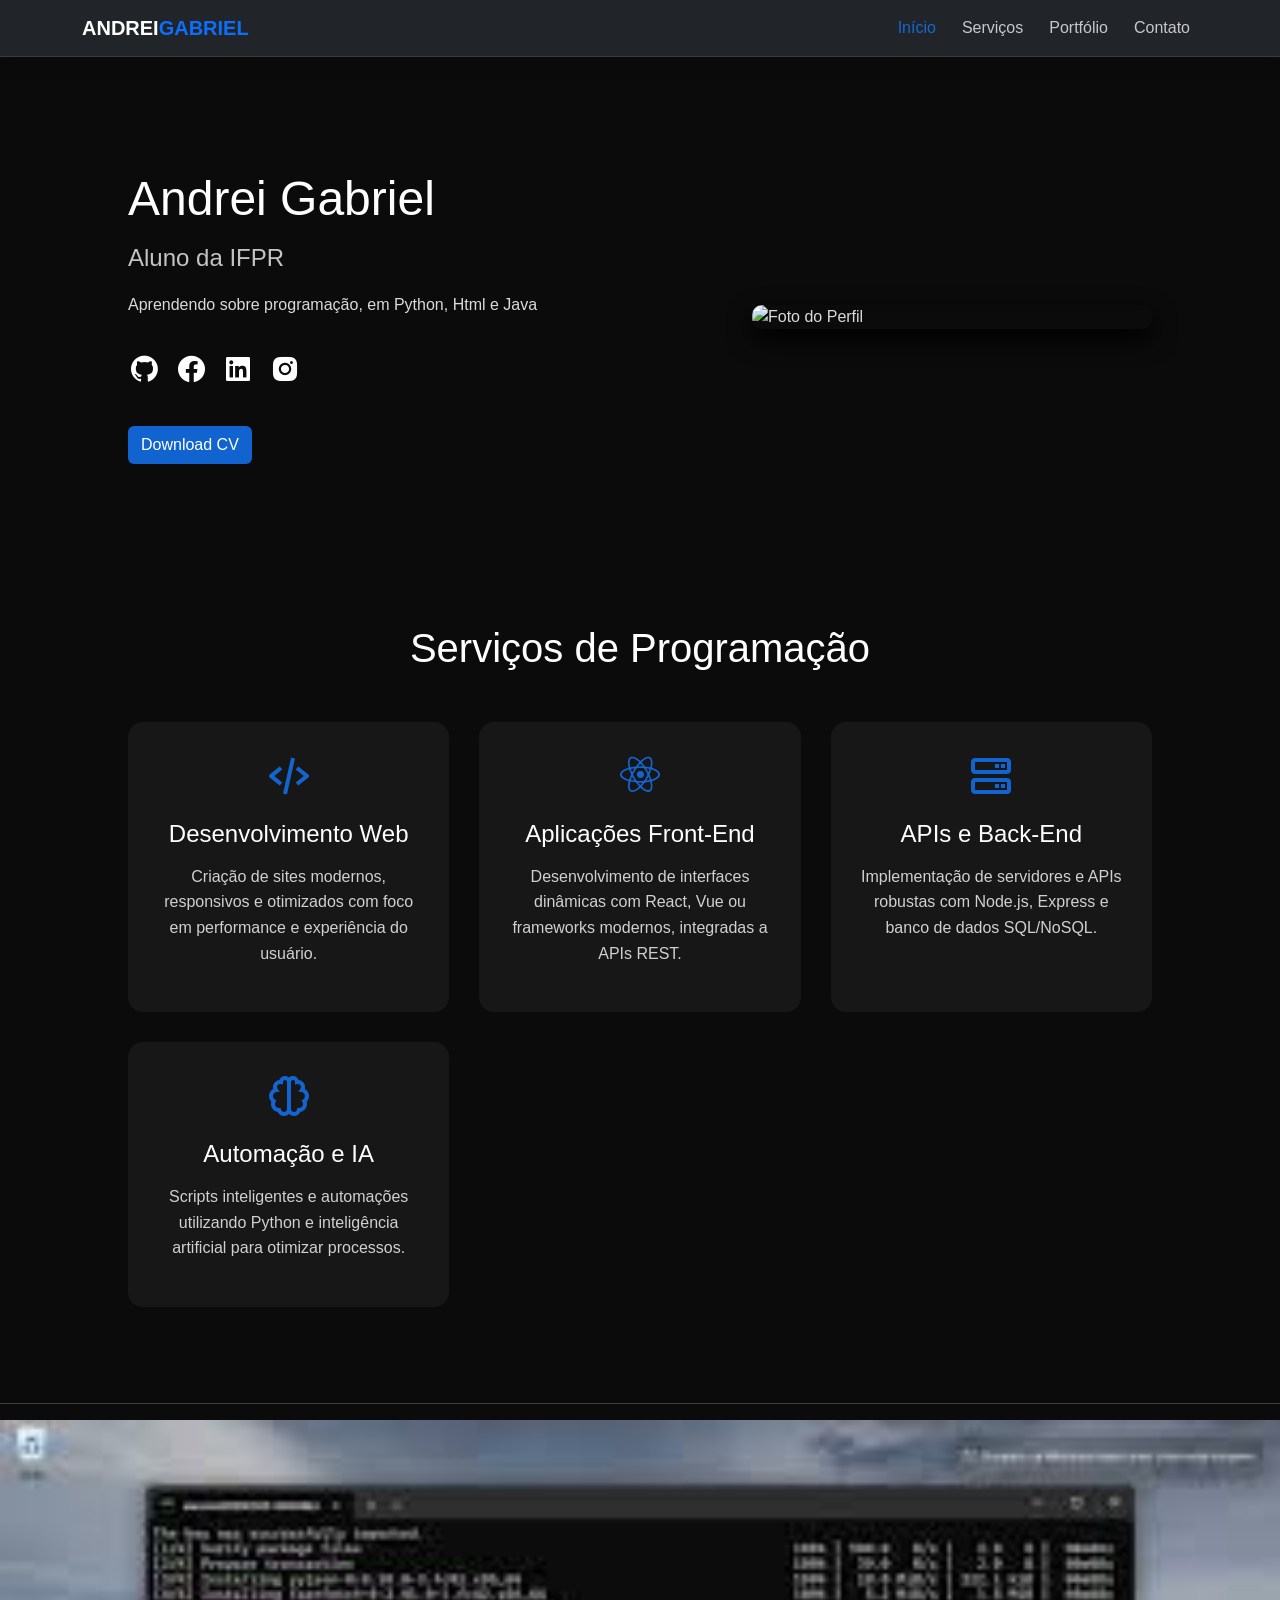
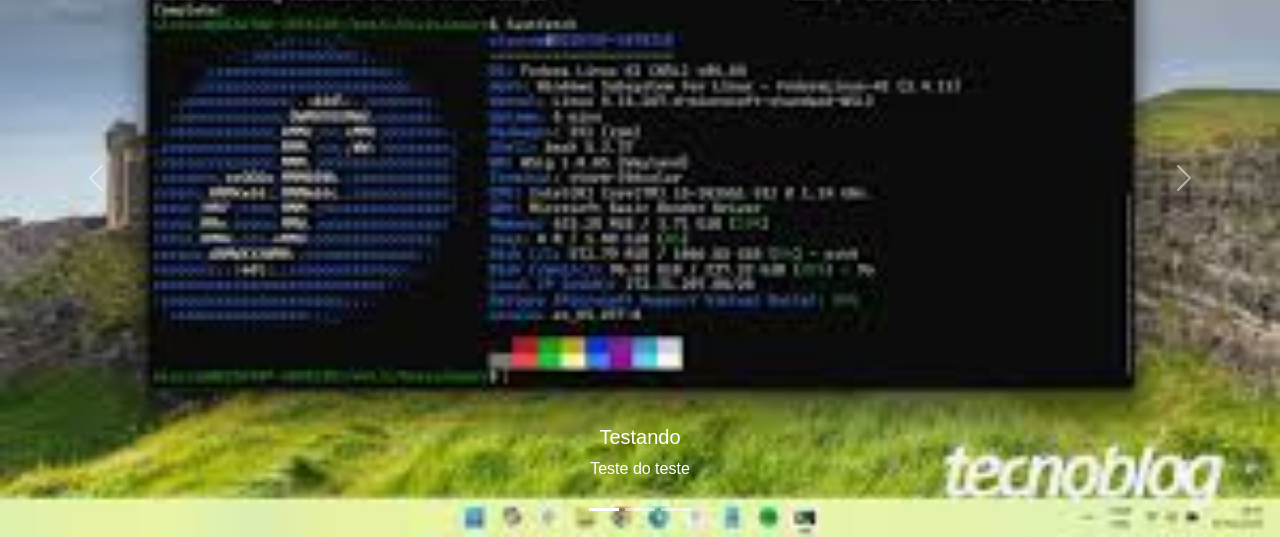
==== index.html @ cb39ccd6 "Add files via upload" ====
<!DOCTYPE html>
<html lang="pt-BR">
<head>
    <meta charset="UTF-8">
    <meta name="viewport" content="width=device-width, initial-scale=1.0">
    <title>Meu Portfólio - Andrei Gabriel</title>

    <link href='https://unpkg.com/boxicons@2.1.4/css/boxicons.min.css' rel='stylesheet'>
    <link rel="stylesheet" href="css/style.css">
    <link href="https://cdn.jsdelivr.net/npm/bootstrap@5.3.3/dist/css/bootstrap.min.css" rel="stylesheet">
</head>
<body>
    <!-- AULA 03 -->
    <nav class="navbar navbar-expand-lg navbar-dark bg-dark fixed-top shadow">
        <div class="container">
            <a class="navbar-brand fw-bold" href="#home">
            Andrei<span class="text-primary">Gabriel</span>
            </a>
            <button class="navbar-toggler" type="button" data-bs-toggle="collapse" data-bs-target="#navbarNav" 
                    aria-controls="navbarNav" aria-expanded="false" aria-label="Toggle navigation">
            <i class='bx bx-menu fs-1 text-light'></i>
            </button>
            <div class="collapse navbar-collapse justify-content-end" id="navbarNav">
            <ul class="navbar-nav">
                <li class="nav-item">
                    <a class="nav-link active" href="#home">Início</a>
                </li>
                <li class="nav-item">
                <a class="nav-link" href="#services">Serviços</a>
                </li>
                <li class="nav-item">
                <a class="nav-link" href="#portfolio">Portfólio</a>
                </li>
                <li class="nav-item">
                <a class="nav-link" href="#contact">Contato</a>
                </li>
            </ul>
            </div>
        </div>
    </nav>

    <!-- AULA 02 -->
    <section class="home" id="home">
        <div class="home-content">
            <h1>Andrei Gabriel</h1>
            <h3>Aluno da IFPR</h3>

            <p>
               Aprendendo sobre programação, em Python, Html e Java
            </p>
            
            <div class="social-media">
                <a href="https://github.com/Dreeemcs" target="_blank">
                    <i class="bx bxl-github"></i>
                </a>
                <a href="https://www.facebook.com/share/18AQAhV2an/" target="_blank">
                    <i class="bx bxl-facebook-circle"></i>
                </a>
                <a href="https://www.linkedin.com/in/andrei-gabriel-53836b321/" target="_blank">
                    <i class="bx bxl-linkedin-square"></i>
                </a>
                <a href="https://www.instagram.com/dreeobeckstein?igsh=MW1maWptemY2N3ExMA==" target="_blank">
                    <i class="bx bxl-instagram-alt"></i>
                </a>
            </div>

            <a href="CV - Josué Henrique BR.pdf" class="btn" download="CV - Josué Henrique BR.pdf">Download CV</a>
        </div>

        <div class="home-img">
            <img src="https://avatars.githubusercontent.com/u/92281153?s=400&u=86f9f7d1391431ae4bd909e706e4bea1ad029114&v=4" alt="Foto do Perfil">
        </div>
    </section>

    <!-- ATIVIDADE 01: SECTION GRID/FLEX -->
    <section class="services" id="services">
        <h2 class="heading">Serviços de Programação</h2>

        <div class="services-container">
            <div class="service-box">
                <i class='bx bx-code-alt'></i>
                <h3>Desenvolvimento Web</h3>
                <p>Criação de sites modernos, responsivos e otimizados com foco em performance e experiência do usuário.</p>
            </div>

            <div class="service-box">
                <i class='bx bxl-react'></i>
                <h3>Aplicações Front-End</h3>
                <p>Desenvolvimento de interfaces dinâmicas com React, Vue ou frameworks modernos, integradas a APIs REST.</p>
            </div>

            <div class="service-box">
                <i class='bx bx-server'></i>
                <h3>APIs e Back-End</h3>
                <p>Implementação de servidores e APIs robustas com Node.js, Express e banco de dados SQL/NoSQL.</p>
            </div>

            <div class="service-box">
                <i class='bx bx-brain'></i>
                <h3>Automação e IA</h3>
                <p>Scripts inteligentes e automações utilizando Python e inteligência artificial para otimizar processos.</p>
            </div>
        </div>
    </section>

    <hr>

    <!-- ATIVIDADE 02: BOOTSTRAP -->
    <section class="sobremim" id="sobremim">
        <div id="carouselExampleCaptions" class="carousel slide" data-bs-ride="carousel">
            <div class="carousel-indicators">
              <button type="button" data-bs-target="#carouselExampleCaptions" data-bs-slide-to="0" class="active" aria-current="true" aria-label="Slide 1"></button>
              <button type="button" data-bs-target="#carouselExampleCaptions" data-bs-slide-to="1" aria-label="Slide 2"></button>
              <button type="button" data-bs-target="#carouselExampleCaptions" data-bs-slide-to="2" aria-label="Slide 3"></button>
            </div>
            <div class="carousel-inner">
              <div class="carousel-item active">
                <img src="img/489.jfif" class="d-block w-100" alt="...">
                <div class="carousel-caption d-none d-md-block">
                  <h5>Testando</h5>
                  <p>Teste do teste</p>
                </div>
              </div>
              <div class="carousel-item">
                <img src="img/Tstej.jfif" class="d-block w-100" alt="...">
                <div class="carousel-caption d-none d-md-block">
                  <h5>Teste 2</h5>
                  <p>Ele sabe</p>
                </div>
              </div>
              <div class="carousel-item">
                <img src="img/Tsts.jfif" class="d-block w-100" alt="...">
                <div class="carousel-caption d-none d-md-block">
                  <h5>Teste 3</h5>
                  <p>Quem sabe</p>
                </div>
              </div>
            </div>
            <button class="carousel-control-prev" type="button" data-bs-target="#carouselExampleCaptions" data-bs-slide="prev">
              <span class="carousel-control-prev-icon" aria-hidden="true"></span>
              <span class="visually-hidden">Previous</span>
            </button>
            <button class="carousel-control-next" type="button" data-bs-target="#carouselExampleCaptions" data-bs-slide="next">
              <span class="carousel-control-next-icon" aria-hidden="true"></span>
              <span class="visually-hidden">Next</span>
            </button>
          </div>

    </section>

    <script src="https://cdn.jsdelivr.net/npm/bootstrap@5.3.3/dist/js/bootstrap.bundle.min.js"></script>
</body>
</html>
---- css/style.css ----
/* RESET E BASE */
* {
    margin: 0;
    padding: 0;
    box-sizing: border-box;
    font-family: 'Segoe UI', Tahoma, Geneva, Verdana, sans-serif;
}

body {
    background-color: #0b0b0b !important;
    color: rgba(255, 255, 255, 0.85) !important;
    padding-top: 90px; /* evita sobreposição do conteúdo com navbar fixa */
}

/* SEÇÕES GERAIS */
section {
    background: transparent !important;
}

/* NAVBAR */
.navbar {
    backdrop-filter: blur(6px);
    background-color: rgba(15, 15, 15, 0.95) !important;
    border-bottom: 1px solid rgba(255, 255, 255, 0.1);
}

.navbar-brand {
    font-size: 1.6rem;
    color: white !important;
    text-transform: uppercase;
}

.navbar-brand span {
    color: rgba(18, 115, 241, 0.852);
}

.nav-link {
    color: rgba(255, 255, 255, 0.75) !important;
    font-weight: 500;
    margin-left: 10px;
    transition: color 0.3s ease;
}

.nav-link:hover,
.nav-link.active {
    color: rgba(18, 115, 241, 0.852) !important;
}

/* HOME */
.home {
    display: flex;
    align-items: center;
    justify-content: space-between;
    padding: 80px 10%;
    flex-wrap: wrap;
}

.home-content {
    max-width: 600px;
}

.home-content h1 {
    font-size: 3rem;
    color: white;
    margin-bottom: 16px;
}

.home-content h3 {
    font-size: 1.5rem;
    color: rgba(255, 255, 255, 0.756);
    margin-bottom: 20px;
}

.home-content p {
    font-size: 1rem;
    line-height: 1.6;
    margin-bottom: 30px;
}

.social-media {
    display: flex;
    gap: 15px;
    margin-bottom: 30px;
}

.social-media a {
    font-size: 2rem;
    color: white;
    transition: color 0.3s ease;
}

.social-media a:hover {
    color: rgba(18, 115, 241, 0.852);
}

.btn {
    display: inline-block;
    padding: 12px 25px;
    background-color: rgba(18, 115, 241, 0.852) !important;
    color: white !important;
    text-decoration: none;
    border-radius: 20px;
    font-weight: bold;
    transition: background-color 0.3s ease;
}

.btn:hover {
    background-color: rgba(5, 43, 93, 0.852) !important;
}

.home-img {
    max-width: 400px;
    flex: 1;
    display: flex;
    justify-content: center;
}

.home-img img {
    width: 100%;
    border-radius: 10px;
    box-shadow: 0 10px 25px black;
}

@media (max-width: 900px) {
    .home {
        flex-direction: column-reverse;
        padding: 50px 5%;
        text-align: center;
    }

    .home-content {
        max-width: 100%;
    }

    .social-media {
        justify-content: center;
    }

    .home-img {
        margin-bottom: 30px;
    }
}

/* SEÇÃO DE SERVIÇOS */
.services {
    padding: 80px 10%;
    text-align: center;
    background-color: rgba(15, 15, 15, 0.95);
}

.services .heading {
    font-size: 2.5rem;
    color: white;
    margin-bottom: 50px;
}

.services-container {
    display: grid;
    grid-template-columns: repeat(auto-fit, minmax(250px, 1fr));
    gap: 30px;
}

.service-box {
    background-color: rgba(255, 255, 255, 0.05) !important;
    border-radius: 15px;
    padding: 30px;
    transition: transform 0.3s ease, box-shadow 0.3s ease;
}

.service-box:hover {
    transform: translateY(-8px);
    box-shadow: 0 10px 25px rgba(0, 0, 0, 0.5);
}

.service-box i {
    font-size: 3rem;
    color: rgba(18, 115, 241, 0.852);
    margin-bottom: 20px;
}

.service-box h3 {
    color: white;
    font-size: 1.5rem;
    margin-bottom: 15px;
}

.service-box p {
    color: rgba(255, 255, 255, 0.8) !important;
    font-size: 1rem;
    line-height: 1.6;
}
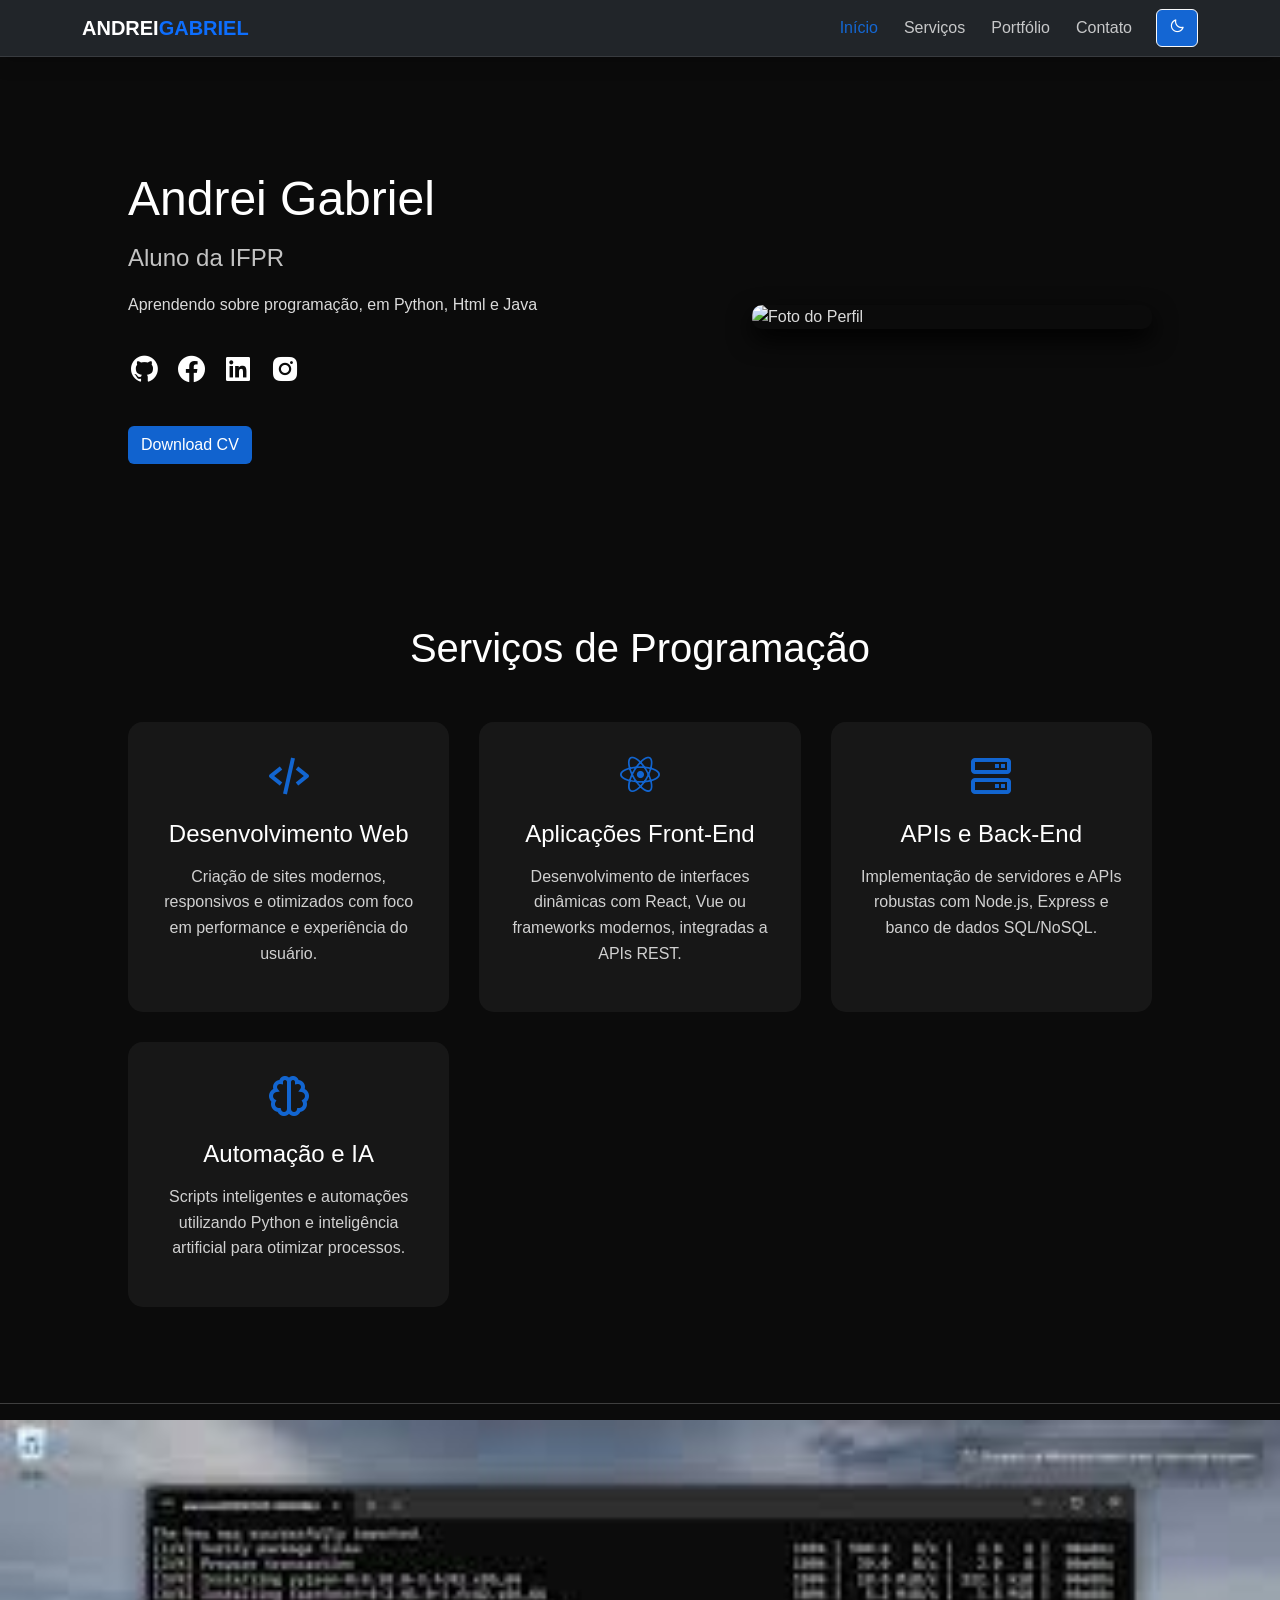
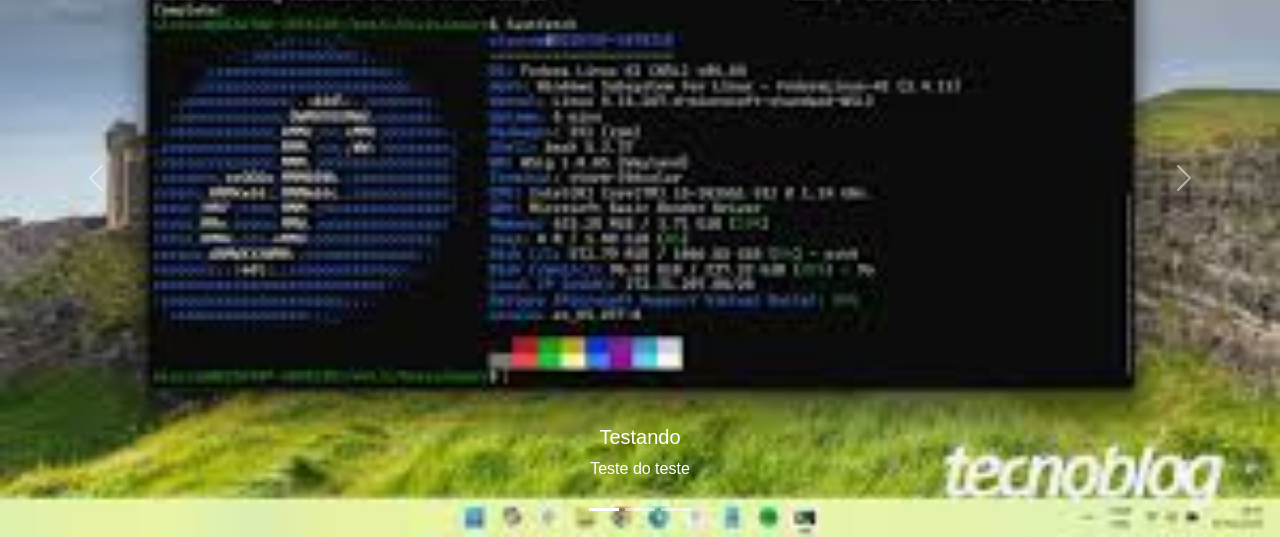
==== commit 5cfc70a9: "modificações" ====
--- a/index.html
+++ b/index.html
@@ -34,6 +34,12 @@
                 <li class="nav-item">
                 <a class="nav-link" href="#contact">Contato</a>
                 </li>
+                            <li class="nav-item d-flex align-items-center ms-3">
+              <button id="themeToggle" class="btn btn-outline-light" type="button" title="Alternar tema">
+                <i id="themeIcon" class="bx bx-moon"></i>
+              </button>
+              
+            </li>
             </ul>
             </div>
         </div>
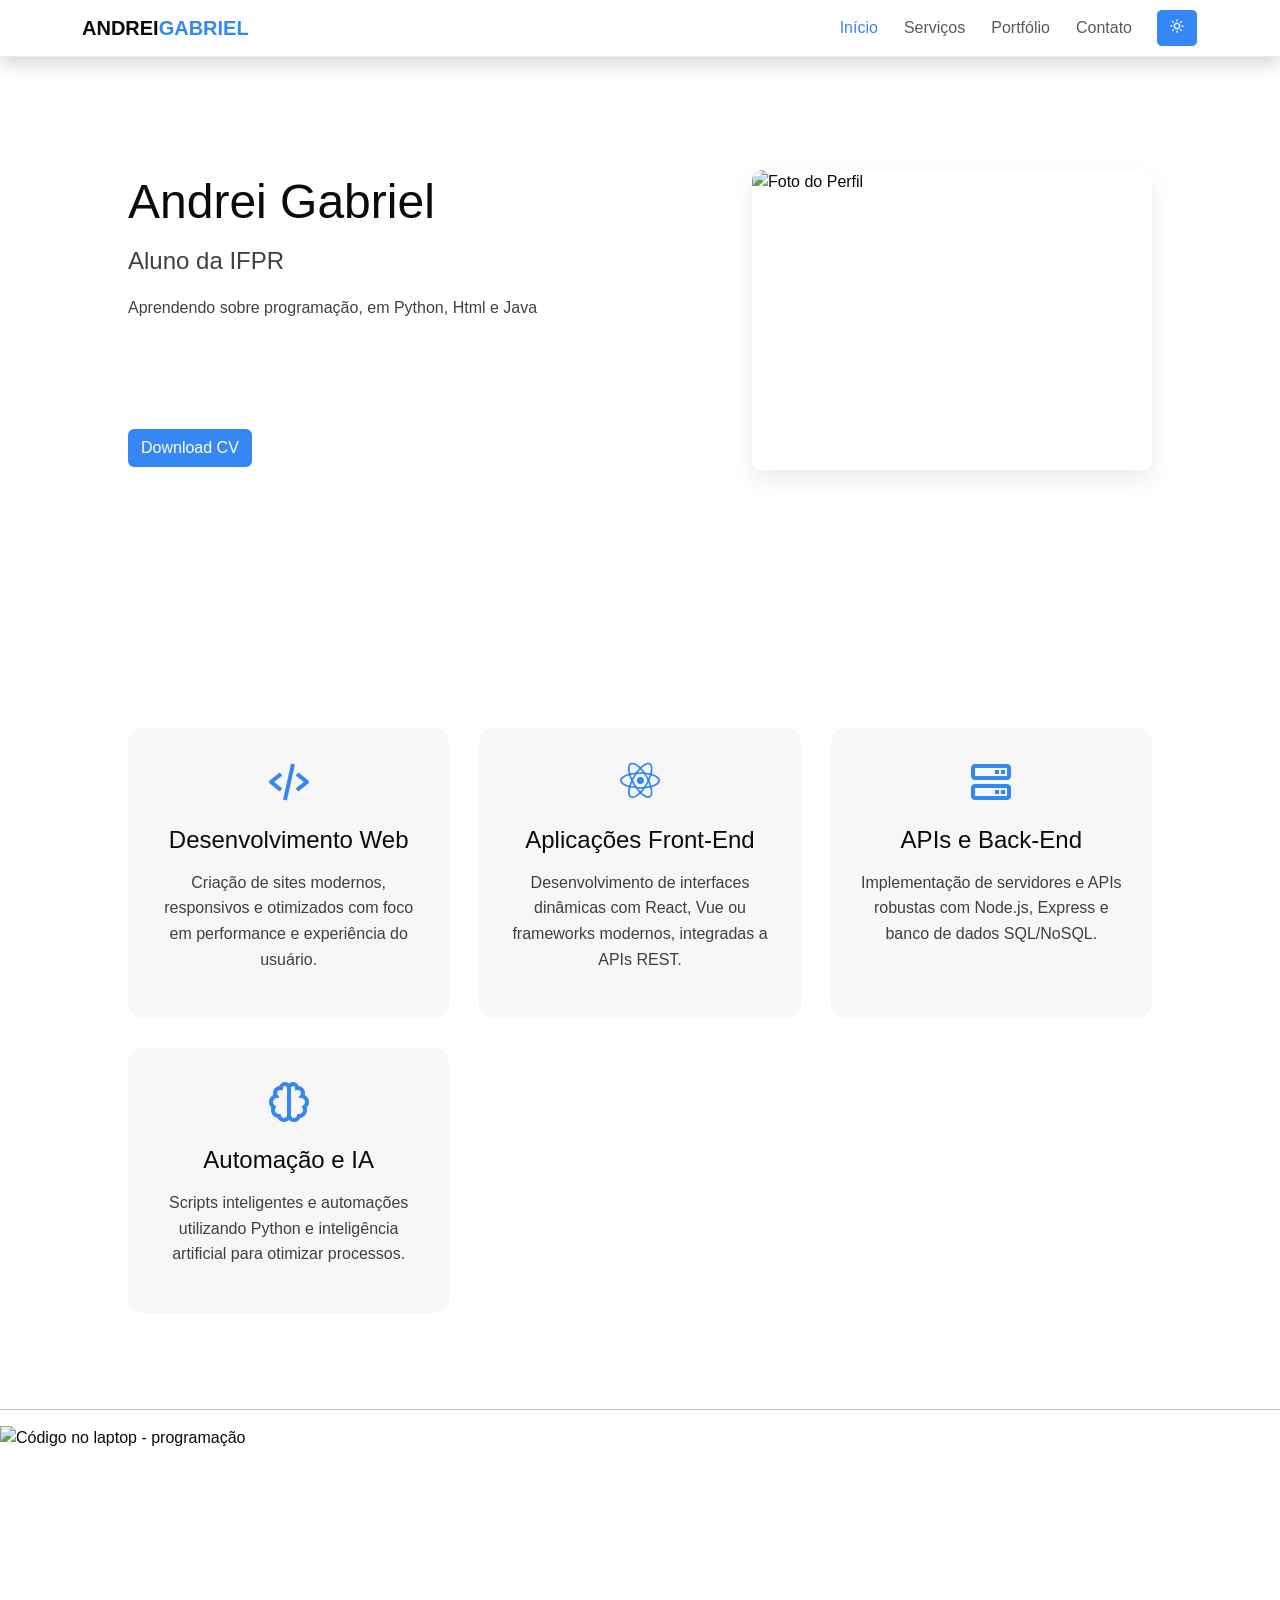
==== commit 532bd4df: "modificação" ====
--- a/index.html
+++ b/index.html
@@ -113,47 +113,49 @@
 
     <!-- ATIVIDADE 02: BOOTSTRAP -->
     <section class="sobremim" id="sobremim">
-        <div id="carouselExampleCaptions" class="carousel slide" data-bs-ride="carousel">
-            <div class="carousel-indicators">
-              <button type="button" data-bs-target="#carouselExampleCaptions" data-bs-slide-to="0" class="active" aria-current="true" aria-label="Slide 1"></button>
-              <button type="button" data-bs-target="#carouselExampleCaptions" data-bs-slide-to="1" aria-label="Slide 2"></button>
-              <button type="button" data-bs-target="#carouselExampleCaptions" data-bs-slide-to="2" aria-label="Slide 3"></button>
+      <div id="carouselExampleCaptions" class="carousel slide" data-bs-ride="carousel">
+        <div class="carousel-indicators">
+          <button type="button" data-bs-target="#carouselExampleCaptions" data-bs-slide-to="0" class="active" aria-current="true" aria-label="Slide 1"></button>
+          <button type="button" data-bs-target="#carouselExampleCaptions" data-bs-slide-to="1" aria-label="Slide 2"></button>
+          <button type="button" data-bs-target="#carouselExampleCaptions" data-bs-slide-to="2" aria-label="Slide 3"></button>
+        </div>
+        <div class="carousel-inner">
+          <div class="carousel-item active">
+            <img src="https://source.unsplash.com/1600x420/?coding,programming&sig=1" class="d-block w-100" alt="Código no laptop - programação">
+            <div class="carousel-caption d-none d-md-block">
+              <h5>Testando</h5>
+              <p>Teste do teste</p>
             </div>
-            <div class="carousel-inner">
-              <div class="carousel-item active">
-                <img src="img/489.jfif" class="d-block w-100" alt="...">
-                <div class="carousel-caption d-none d-md-block">
-                  <h5>Testando</h5>
-                  <p>Teste do teste</p>
-                </div>
-              </div>
-              <div class="carousel-item">
-                <img src="img/Tstej.jfif" class="d-block w-100" alt="...">
-                <div class="carousel-caption d-none d-md-block">
-                  <h5>Teste 2</h5>
-                  <p>Ele sabe</p>
-                </div>
-              </div>
-              <div class="carousel-item">
-                <img src="img/Tsts.jfif" class="d-block w-100" alt="...">
-                <div class="carousel-caption d-none d-md-block">
-                  <h5>Teste 3</h5>
-                  <p>Quem sabe</p>
-                </div>
-              </div>
+          </div>
+          <div class="carousel-item">
+            <img src="https://source.unsplash.com/1600x420/?developer,workspace&sig=2" class="d-block w-100" alt="Ambiente de trabalho de desenvolvedor">
+            <div class="carousel-caption d-none d-md-block">
+              <h5>Teste 2</h5>
+              <p>Ele sabe</p>
             </div>
-            <button class="carousel-control-prev" type="button" data-bs-target="#carouselExampleCaptions" data-bs-slide="prev">
-              <span class="carousel-control-prev-icon" aria-hidden="true"></span>
-              <span class="visually-hidden">Previous</span>
-            </button>
-            <button class="carousel-control-next" type="button" data-bs-target="#carouselExampleCaptions" data-bs-slide="next">
-              <span class="carousel-control-next-icon" aria-hidden="true"></span>
-              <span class="visually-hidden">Next</span>
-            </button>
           </div>
-
+          <div class="carousel-item">
+            <img src="https://source.unsplash.com/1600x420/?laptop,code&sig=3" class="d-block w-100" alt="Laptop com código">
+            <div class="carousel-caption d-none d-md-block">
+              <h5>Teste 3</h5>
+              <p>Quem sabe</p>
+            </div>
+          </div>
+        </div>
+        <button class="carousel-control-prev" type="button" data-bs-target="#carouselExampleCaptions" data-bs-slide="prev">
+          <span class="carousel-control-prev-icon" aria-hidden="true"></span>
+          <span class="visually-hidden">Previous</span>
+        </button>
+        <button class="carousel-control-next" type="button" data-bs-target="#carouselExampleCaptions" data-bs-slide="next">
+          <span class="carousel-control-next-icon" aria-hidden="true"></span>
+          <span class="visually-hidden">Next</span>
+        </button>
+      </div>
     </section>
 
     <script src="https://cdn.jsdelivr.net/npm/bootstrap@5.3.3/dist/js/bootstrap.bundle.min.js"></script>
+
+   
+    <script src="Js/Jstyle.js"></script>
 </body>
 </html>
--- a/css/style.css
+++ b/css/style.css
@@ -117,8 +117,11 @@
 
 .home-img img {
     width: 100%;
+    max-width: 400px;
+    height: 300px;        /* mesma lógica: fixe altura e crop */
+    object-fit: cover;
     border-radius: 10px;
-    box-shadow: 0 10px 25px black;
+    box-shadow: 0 10px 25px rgba(0,0,0,0.08);
 }
 
 @media (max-width: 900px) {
@@ -139,6 +142,16 @@
     .home-img {
         margin-bottom: 30px;
     }
+
+    .carousel-item img {
+        height: 240px;
+    }
+
+    .home-img img {
+        height: 200px;
+        max-width: 320px;
+        margin: 0 auto;
+    }
 }
 
 /* SEÇÃO DE SERVIÇOS */
@@ -189,3 +202,77 @@
     font-size: 1rem;
     line-height: 1.6;
 }
+
+/* TEMA CLARO */
+body.light-theme {
+    background-color: #ffffff !important;
+    color: #0b0b0b !important;
+}
+
+body.light-theme section {
+    background: transparent !important;
+}
+
+body.light-theme .navbar {
+    background-color: rgba(255, 255, 255, 0.95) !important;
+    border-bottom: 1px solid rgba(0, 0, 0, 0.08) !important;
+}
+
+body.light-theme .navbar-brand {
+    color: #0b0b0b !important;
+}
+
+body.light-theme .navbar-brand span {
+    color: rgba(18, 115, 241, 0.852) !important;
+}
+
+body.light-theme .nav-link {
+    color: rgba(0, 0, 0, 0.65) !important;
+}
+
+body.light-theme .nav-link:hover,
+body.light-theme .nav-link.active {
+    color: rgba(18, 115, 241, 0.852) !important;
+}
+
+body.light-theme .home-content h1,
+body.light-theme .service-box h3 {
+    color: #0b0b0b !important;
+}
+
+body.light-theme .home-content h3,
+body.light-theme .home-content p,
+body.light-theme .service-box p {
+    color: rgba(0, 0, 0, 0.75) !important;
+}
+
+body.light-theme .services {
+    background-color: transparent !important;
+}
+
+body.light-theme .service-box {
+    background-color: rgba(0, 0, 0, 0.03) !important;
+}
+
+body.light-theme .service-box i {
+    color: rgba(18, 115, 241, 0.852) !important;
+}
+
+body.light-theme .btn {
+    background-color: rgba(18, 115, 241, 0.852) !important;
+    color: #fff !important;
+}
+
+
+img {
+    max-width: 100%;
+    display: block;
+    height: auto;
+}
+
+
+.carousel-item img {
+    width: 100%;
+    height: 420px;        
+    object-fit: cover;  
+}
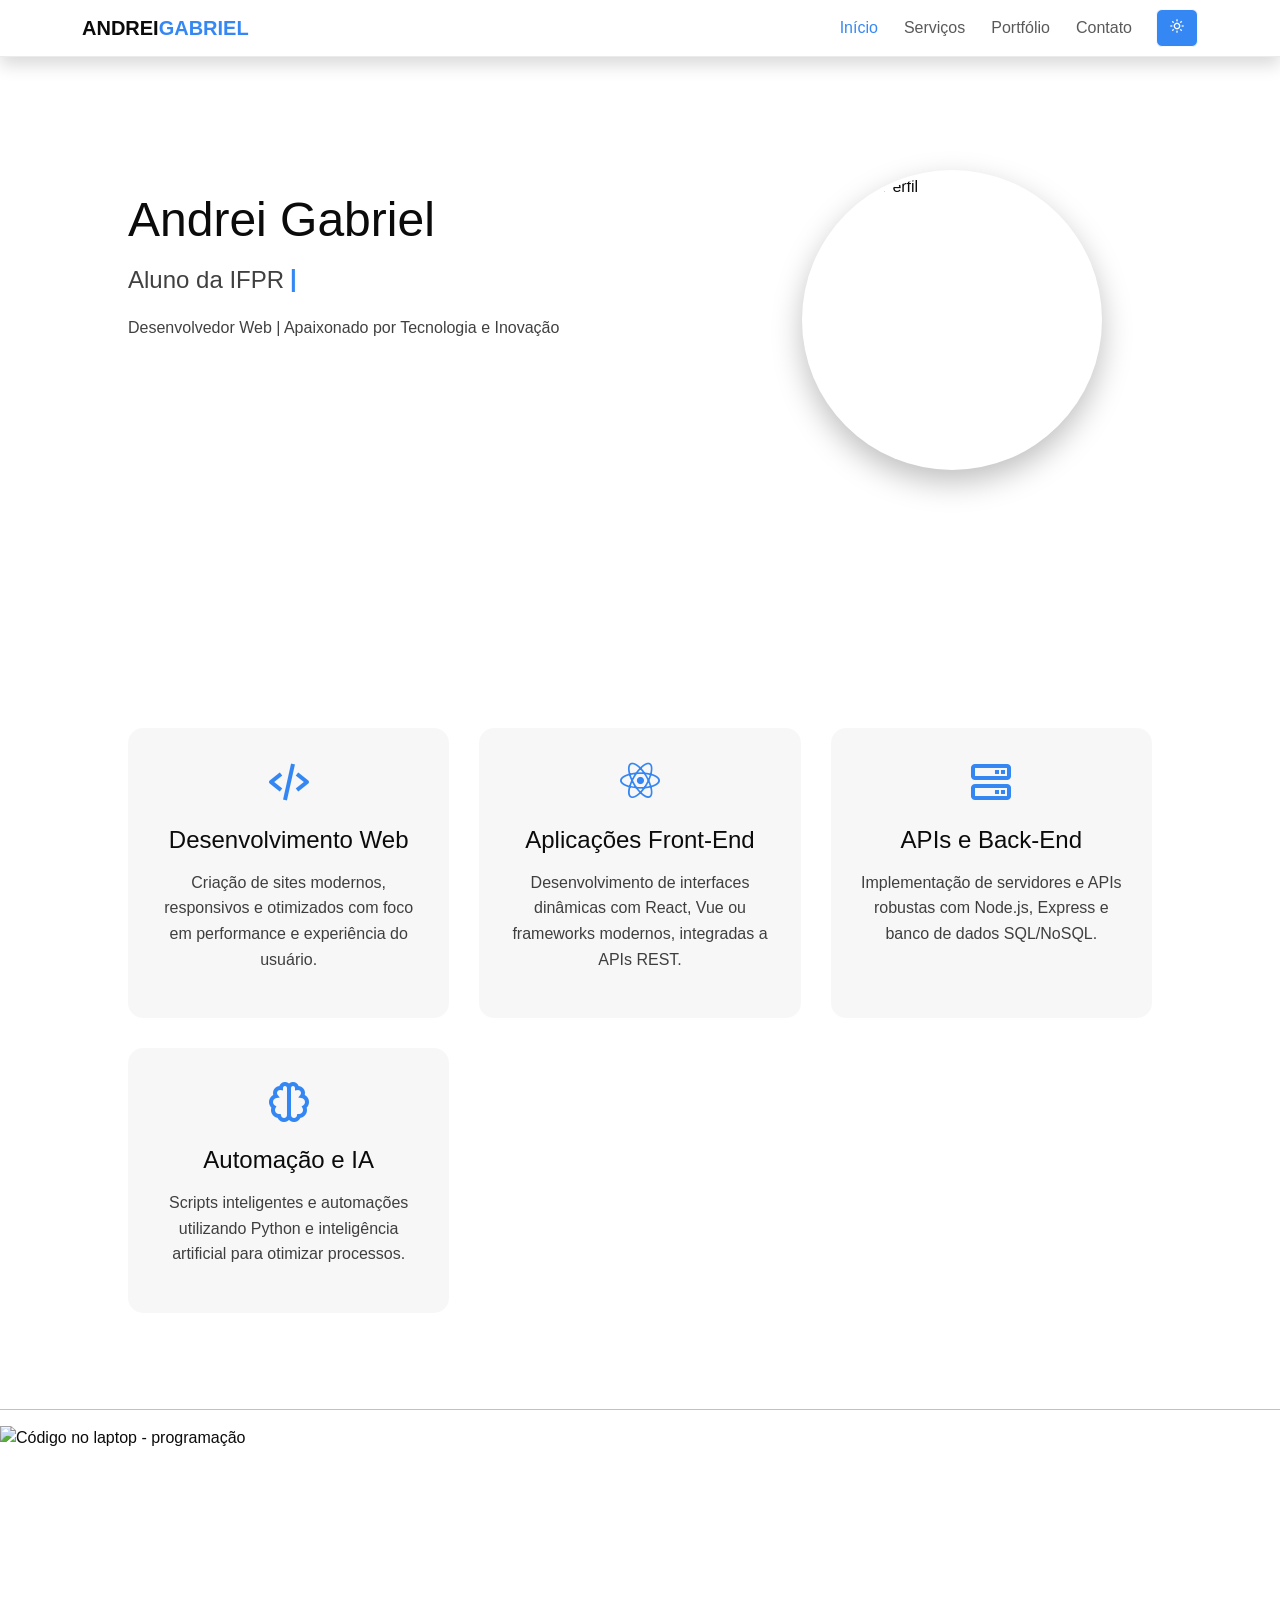
==== commit 6e7f6a1e: "modificações" ====
--- a/index.html
+++ b/index.html
@@ -49,10 +49,9 @@
     <section class="home" id="home">
         <div class="home-content">
             <h1>Andrei Gabriel</h1>
-            <h3>Aluno da IFPR</h3>
+            <h3><span id="typed" aria-live="polite">Aluno da IFPR</span><span class="typed-cursor" aria-hidden="true">|</span></h3>
 
-            <p>
-               Aprendendo sobre programação, em Python, Html e Java
+            <p>Desenvolvedor Web | Apaixonado por Tecnologia e Inovação
             </p>
             
             <div class="social-media">
@@ -69,8 +68,6 @@
                     <i class="bx bxl-instagram-alt"></i>
                 </a>
             </div>
-
-            <a href="CV - Josué Henrique BR.pdf" class="btn" download="CV - Josué Henrique BR.pdf">Download CV</a>
         </div>
 
         <div class="home-img">
@@ -121,21 +118,21 @@
         </div>
         <div class="carousel-inner">
           <div class="carousel-item active">
-            <img src="https://source.unsplash.com/1600x420/?coding,programming&sig=1" class="d-block w-100" alt="Código no laptop - programação">
+            <img src="/img/64.png" class="d-block w-100" alt="Código no laptop - programação">
             <div class="carousel-caption d-none d-md-block">
               <h5>Testando</h5>
               <p>Teste do teste</p>
             </div>
           </div>
           <div class="carousel-item">
-            <img src="https://source.unsplash.com/1600x420/?developer,workspace&sig=2" class="d-block w-100" alt="Ambiente de trabalho de desenvolvedor">
+            <img src="/img/66.png" class="d-block w-100" alt="Ambiente de trabalho de desenvolvedor">
             <div class="carousel-caption d-none d-md-block">
               <h5>Teste 2</h5>
               <p>Ele sabe</p>
             </div>
           </div>
           <div class="carousel-item">
-            <img src="https://source.unsplash.com/1600x420/?laptop,code&sig=3" class="d-block w-100" alt="Laptop com código">
+            <img src="/img/65.png" class="d-block w-100" alt="Laptop com código">
             <div class="carousel-caption d-none d-md-block">
               <h5>Teste 3</h5>
               <p>Quem sabe</p>
--- a/css/style.css
+++ b/css/style.css
@@ -117,11 +117,12 @@
 
 .home-img img {
     width: 100%;
-    max-width: 400px;
-    height: 300px;        /* mesma lógica: fixe altura e crop */
+    max-width: 300px;
+    height: 300px;        /* fixe altura para manter proporção circular */
     object-fit: cover;
-    border-radius: 10px;
-    box-shadow: 0 10px 25px rgba(0,0,0,0.08);
+    border-radius: 50%;
+    box-shadow: 0 12px 30px rgba(0,0,0,0.25);
+    border: 5px solid rgba(255,255,255,0.04);
 }
 
 @media (max-width: 900px) {
@@ -149,8 +150,9 @@
 
     .home-img img {
         height: 200px;
-        max-width: 320px;
+        max-width: 200px;
         margin: 0 auto;
+        border-radius: 50%;
     }
 }
 
@@ -276,3 +278,23 @@
     height: 420px;        
     object-fit: cover;  
 }
+
+/* Typing effect styles */
+#typed {
+    display: inline-block;
+    white-space: nowrap;
+    overflow: hidden;
+    vertical-align: middle;
+}
+.typed-cursor {
+    display: inline-block;
+    margin-left: 6px;
+    color: rgba(18, 115, 241, 0.852);
+    font-weight: 700;
+    animation: blink 1s steps(2, start) infinite;
+}
+
+@keyframes blink {
+    0%, 50% { opacity: 1; }
+    51%, 100% { opacity: 0; }
+}
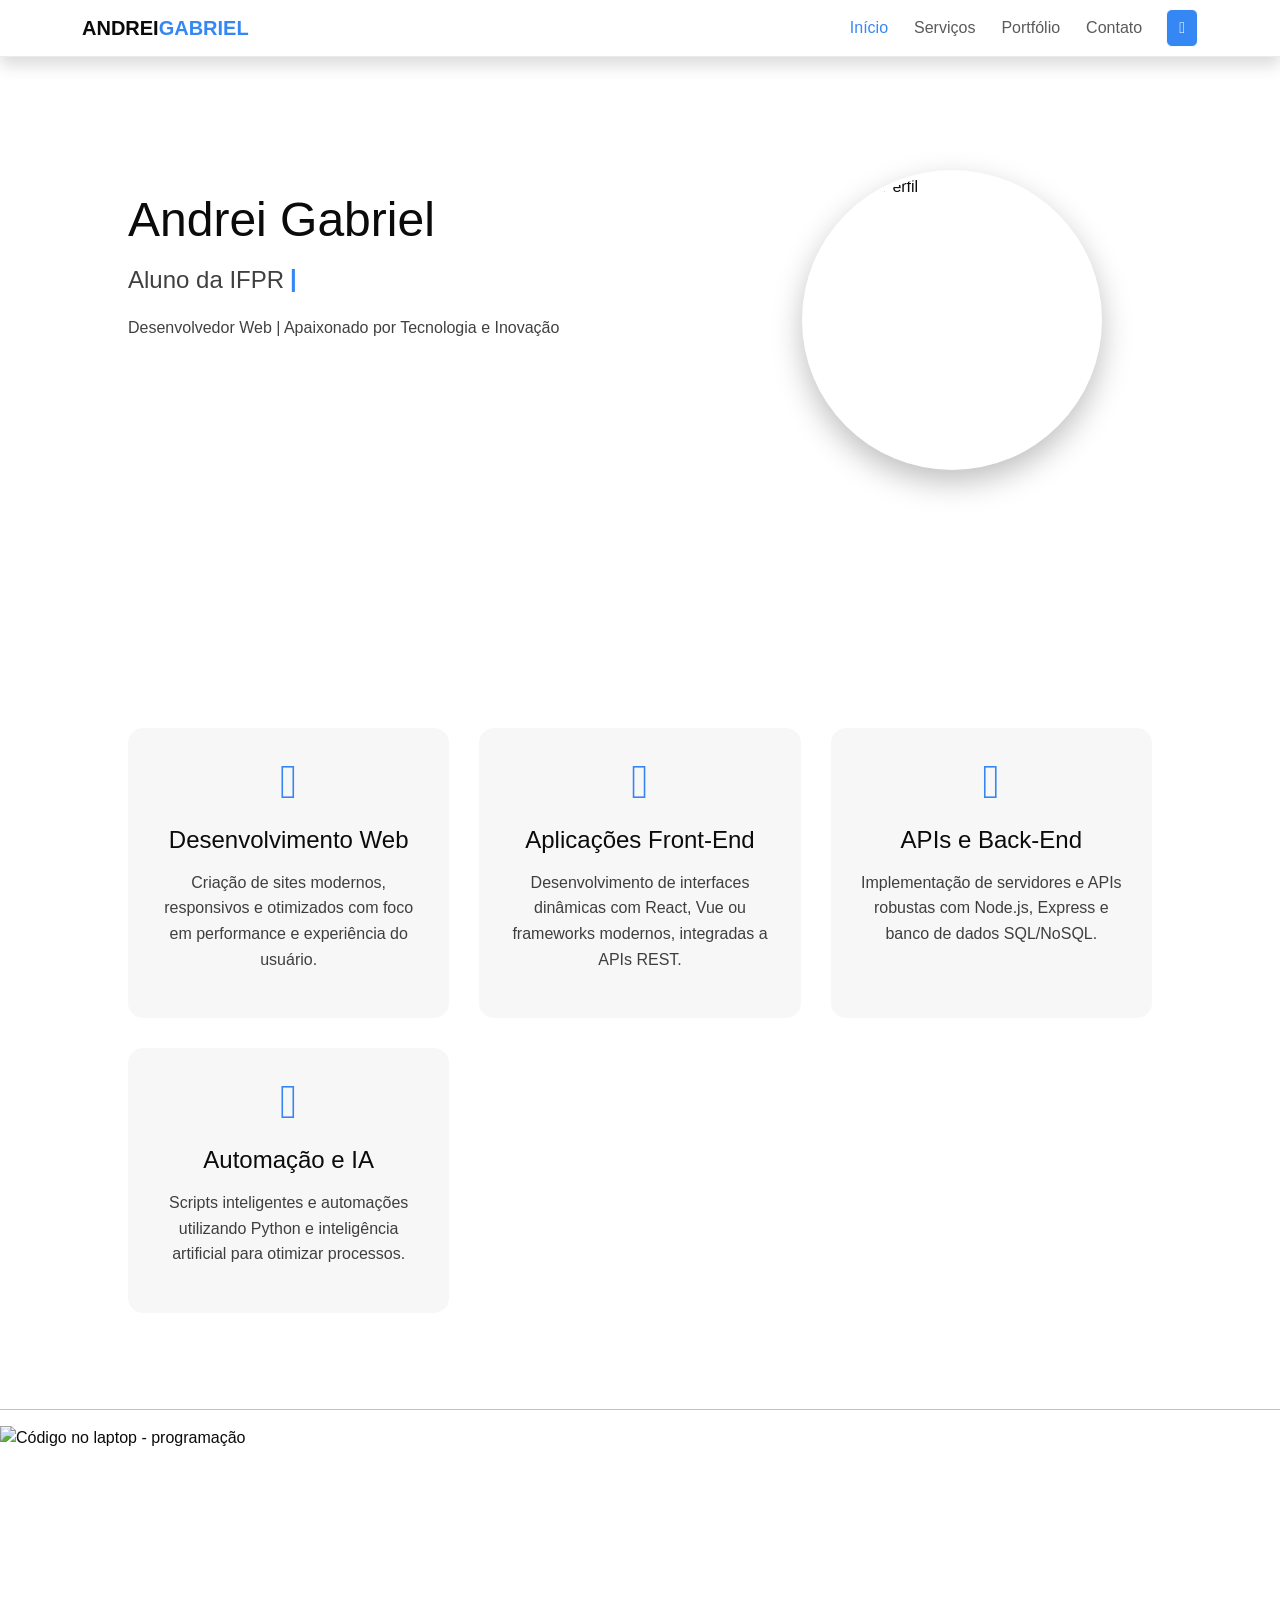
==== commit 6d811ae3: "alterações" ====
--- a/index.html
+++ b/index.html
@@ -3,6 +3,7 @@
 <head>
     <meta charset="UTF-8">
     <meta name="viewport" content="width=device-width, initial-scale=1.0">
+    <meta http-equiv="Content-Security-Policy" content="default-src 'self'; script-src 'self' https://cdn.jsdelivr.net https://unpkg.com; style-src 'self' https://cdn.jsdelivr.net https://unpkg.com 'unsafe-inline'; img-src 'self' data: https://avatars.githubusercontent.com; font-src 'self' https://fonts.gstatic.com; object-src 'none'; base-uri 'self'; frame-ancestors 'none';">
     <title>Meu Portfólio - Andrei Gabriel</title>
 
     <link href='https://unpkg.com/boxicons@2.1.4/css/boxicons.min.css' rel='stylesheet'>
@@ -55,16 +56,16 @@
             </p>
             
             <div class="social-media">
-                <a href="https://github.com/Dreeemcs" target="_blank">
+                <a href="https://github.com/Dreeemcs" target="_blank" rel="noopener noreferrer">
                     <i class="bx bxl-github"></i>
                 </a>
-                <a href="https://www.facebook.com/share/18AQAhV2an/" target="_blank">
+                <a href="https://www.facebook.com/share/18AQAhV2an/" target="_blank" rel="noopener noreferrer">
                     <i class="bx bxl-facebook-circle"></i>
                 </a>
-                <a href="https://www.linkedin.com/in/andrei-gabriel-53836b321/" target="_blank">
+                <a href="https://www.linkedin.com/in/andrei-gabriel-53836b321/" target="_blank" rel="noopener noreferrer">
                     <i class="bx bxl-linkedin-square"></i>
                 </a>
-                <a href="https://www.instagram.com/dreeobeckstein?igsh=MW1maWptemY2N3ExMA==" target="_blank">
+                <a href="https://www.instagram.com/dreeobeckstein?igsh=MW1maWptemY2N3ExMA==" target="_blank" rel="noopener noreferrer">
                     <i class="bx bxl-instagram-alt"></i>
                 </a>
             </div>
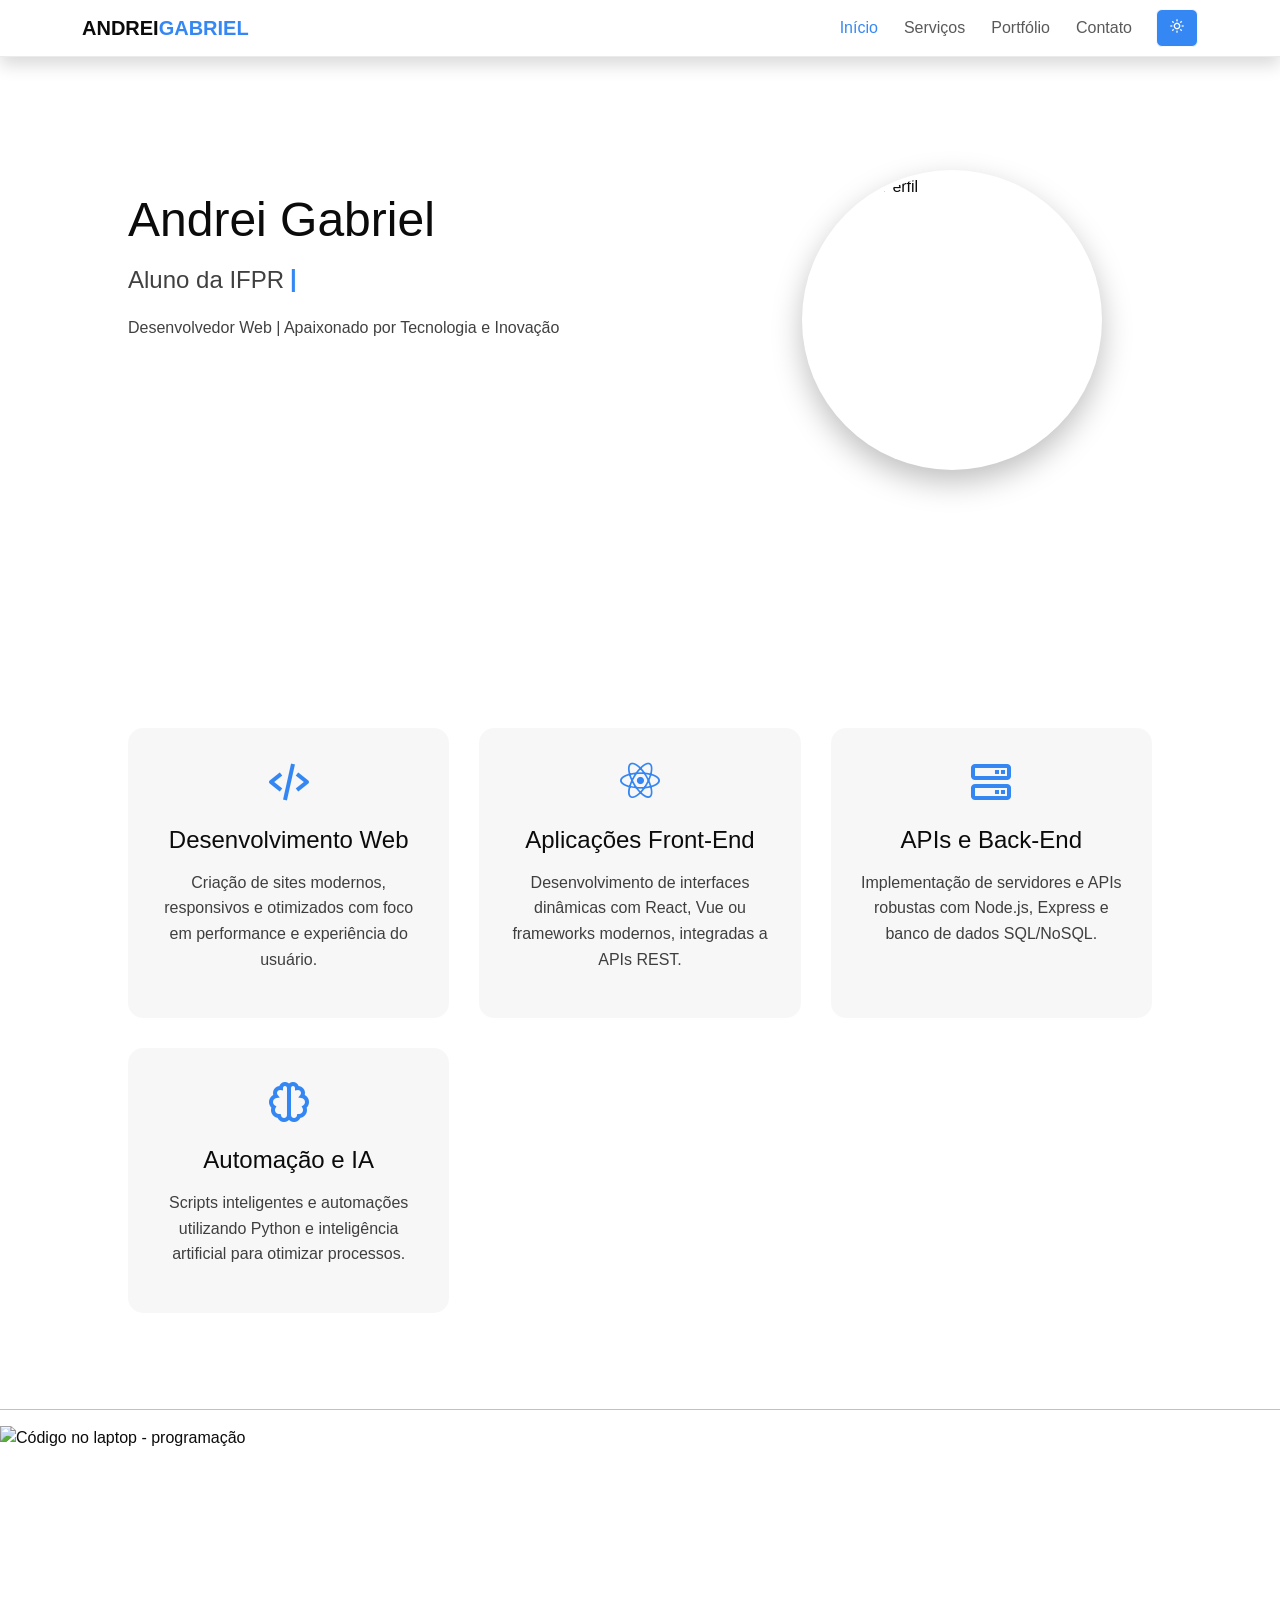
==== commit 6eabf873: "alterações" ====
--- a/index.html
+++ b/index.html
@@ -3,7 +3,7 @@
 <head>
     <meta charset="UTF-8">
     <meta name="viewport" content="width=device-width, initial-scale=1.0">
-    <meta http-equiv="Content-Security-Policy" content="default-src 'self'; script-src 'self' https://cdn.jsdelivr.net https://unpkg.com; style-src 'self' https://cdn.jsdelivr.net https://unpkg.com 'unsafe-inline'; img-src 'self' data: https://avatars.githubusercontent.com; font-src 'self' https://fonts.gstatic.com; object-src 'none'; base-uri 'self'; frame-ancestors 'none';">
+    <meta http-equiv="Content-Security-Policy" content="default-src 'self'; script-src 'self' https://cdn.jsdelivr.net https://unpkg.com; style-src 'self' https://cdn.jsdelivr.net https://unpkg.com 'unsafe-inline'; img-src 'self' data: https://avatars.githubusercontent.com; font-src 'self' https://fonts.gstatic.com https://unpkg.com; object-src 'none'; base-uri 'self'; frame-ancestors 'none';">
     <title>Meu Portfólio - Andrei Gabriel</title>
 
     <link href='https://unpkg.com/boxicons@2.1.4/css/boxicons.min.css' rel='stylesheet'>
@@ -30,7 +30,7 @@
                 <a class="nav-link" href="#services">Serviços</a>
                 </li>
                 <li class="nav-item">
-                <a class="nav-link" href="#portfolio">Portfólio</a>
+                <a class="nav-link" href="pages/page.html">Portfólio</a>
                 </li>
                 <li class="nav-item">
                 <a class="nav-link" href="#contact">Contato</a>
--- a/css/style.css
+++ b/css/style.css
@@ -4,6 +4,10 @@
     padding: 0;
     box-sizing: border-box;
     font-family: 'Segoe UI', Tahoma, Geneva, Verdana, sans-serif;
+}
+
+:root {
+    scroll-padding-top: 100px; /* evita que âncoras fiquem escondidas sob a navbar fixa */
 }
 
 body {
@@ -205,6 +209,194 @@
     line-height: 1.6;
 }
 
+/* SERVIÇOS - GALERIA COM IMAGENS */
+.services-page {
+    padding: 80px 10%;
+    text-align: center;
+}
+
+.services-page .heading {
+    font-size: 2.5rem;
+    color: white;
+    margin-bottom: 12px;
+}
+
+.services-page .subtitle {
+    color: rgba(255, 255, 255, 0.75);
+    font-size: 1.05rem;
+    margin-bottom: 40px;
+}
+
+.services-grid {
+    display: grid;
+    grid-template-columns: repeat(auto-fit, minmax(260px, 1fr));
+    gap: 24px;
+}
+
+.service-card {
+    background: rgba(255, 255, 255, 0.04);
+    border-radius: 16px;
+    overflow: hidden;
+    box-shadow: 0 10px 30px rgba(0, 0, 0, 0.35);
+    transition: transform 0.3s ease, box-shadow 0.3s ease;
+}
+
+.service-card:hover {
+    transform: translateY(-6px);
+    box-shadow: 0 18px 40px rgba(0, 0, 0, 0.45);
+}
+
+.service-card img {
+    width: 100%;
+    height: 220px;
+    object-fit: cover;
+    display: block;
+}
+
+.service-card .content {
+    padding: 18px 18px 20px;
+    text-align: left;
+}
+
+.service-card h4 {
+    color: white;
+    font-size: 1.25rem;
+    margin-bottom: 8px;
+}
+
+.service-card p {
+    color: rgba(255, 255, 255, 0.8);
+    font-size: 0.98rem;
+    line-height: 1.5;
+    margin-bottom: 12px;
+}
+
+.service-meta {
+    display: flex;
+    gap: 8px;
+    flex-wrap: wrap;
+}
+
+.service-chip {
+    padding: 6px 10px;
+    background: rgba(18, 115, 241, 0.12);
+    border: 1px solid rgba(18, 115, 241, 0.35);
+    color: rgba(255, 255, 255, 0.9);
+    border-radius: 999px;
+    font-size: 0.82rem;
+}
+
+/* SEÇÃO DE PORTFÓLIO */
+.portfolio {
+    padding: 80px 10%;
+    text-align: center;
+    background-color: transparent;
+}
+
+.portfolio .heading {
+    font-size: 2.5rem;
+    color: white;
+    margin-bottom: 15px;
+}
+
+.portfolio-subtitle {
+    font-size: 1.1rem;
+    color: rgba(255, 255, 255, 0.7);
+    margin-bottom: 50px;
+}
+
+.portfolio-container {
+    display: grid;
+    grid-template-columns: repeat(auto-fit, minmax(280px, 1fr));
+    gap: 25px;
+}
+
+.portfolio-box {
+    position: relative;
+    border-radius: 15px;
+    overflow: hidden;
+    box-shadow: 0 4px 15px rgba(0, 0, 0, 0.3);
+    height: 280px;
+    cursor: pointer;
+    background: rgba(255, 255, 255, 0.03);
+}
+
+.portfolio-box img {
+    width: 100%;
+    height: 100%;
+    object-fit: cover;
+    transition: transform 0.5s ease;
+}
+
+.portfolio-box:hover img {
+    transform: scale(1.05);
+}
+
+.portfolio-layer {
+    position: absolute;
+    inset: 0;
+    background: linear-gradient(to top, rgba(18, 115, 241, 0.95), transparent 55%);
+    display: flex;
+    flex-direction: column;
+    justify-content: flex-end;
+    align-items: center;
+    padding: 24px;
+    opacity: 0;
+    transition: opacity 0.5s ease;
+}
+
+.portfolio-box:hover .portfolio-layer {
+    opacity: 1;
+}
+
+.portfolio-layer h4 {
+    font-size: 1.4rem;
+    color: white;
+    margin-bottom: 10px;
+    font-weight: 700;
+}
+
+.portfolio-layer p {
+    font-size: 0.95rem;
+    color: rgba(255, 255, 255, 0.9);
+    margin-bottom: 15px;
+    text-align: center;
+    line-height: 1.4;
+}
+
+.portfolio-links {
+    display: flex;
+    gap: 12px;
+}
+
+.portfolio-links a {
+    display: inline-flex;
+    align-items: center;
+    justify-content: center;
+    width: 44px;
+    height: 44px;
+    background-color: white;
+    border-radius: 50%;
+    color: rgba(18, 115, 241, 0.95);
+    font-size: 1.4rem;
+    transition: transform 0.3s ease, background-color 0.3s ease;
+}
+
+.portfolio-links a:hover {
+    transform: translateY(-5px);
+    background-color: rgba(255, 255, 255, 0.9);
+}
+
+@media (max-width: 768px) {
+    .portfolio-container {
+        grid-template-columns: 1fr;
+    }
+
+    .portfolio-box {
+        height: 240px;
+    }
+}
+
 /* TEMA CLARO */
 body.light-theme {
     background-color: #ffffff !important;
@@ -263,6 +455,46 @@
 body.light-theme .btn {
     background-color: rgba(18, 115, 241, 0.852) !important;
     color: #fff !important;
+}
+
+body.light-theme .services-page .heading {
+    color: #0b0b0b !important;
+}
+
+body.light-theme .services-page .subtitle {
+    color: rgba(0, 0, 0, 0.75) !important;
+}
+
+body.light-theme .service-card {
+    background: rgba(0, 0, 0, 0.03);
+    box-shadow: 0 10px 24px rgba(0, 0, 0, 0.12);
+}
+
+body.light-theme .service-card h4 {
+    color: #0b0b0b !important;
+}
+
+body.light-theme .service-card p {
+    color: rgba(0, 0, 0, 0.75) !important;
+}
+
+body.light-theme .service-chip {
+    background: rgba(18, 115, 241, 0.08);
+    border-color: rgba(18, 115, 241, 0.25);
+    color: rgba(0, 0, 0, 0.8);
+}
+
+body.light-theme .portfolio .heading {
+    color: #0b0b0b !important;
+}
+
+body.light-theme .portfolio-subtitle {
+    color: rgba(0, 0, 0, 0.7) !important;
+}
+
+body.light-theme .portfolio-box {
+    background: rgba(0, 0, 0, 0.03);
+    box-shadow: 0 4px 15px rgba(0, 0, 0, 0.12);
 }
 
 
